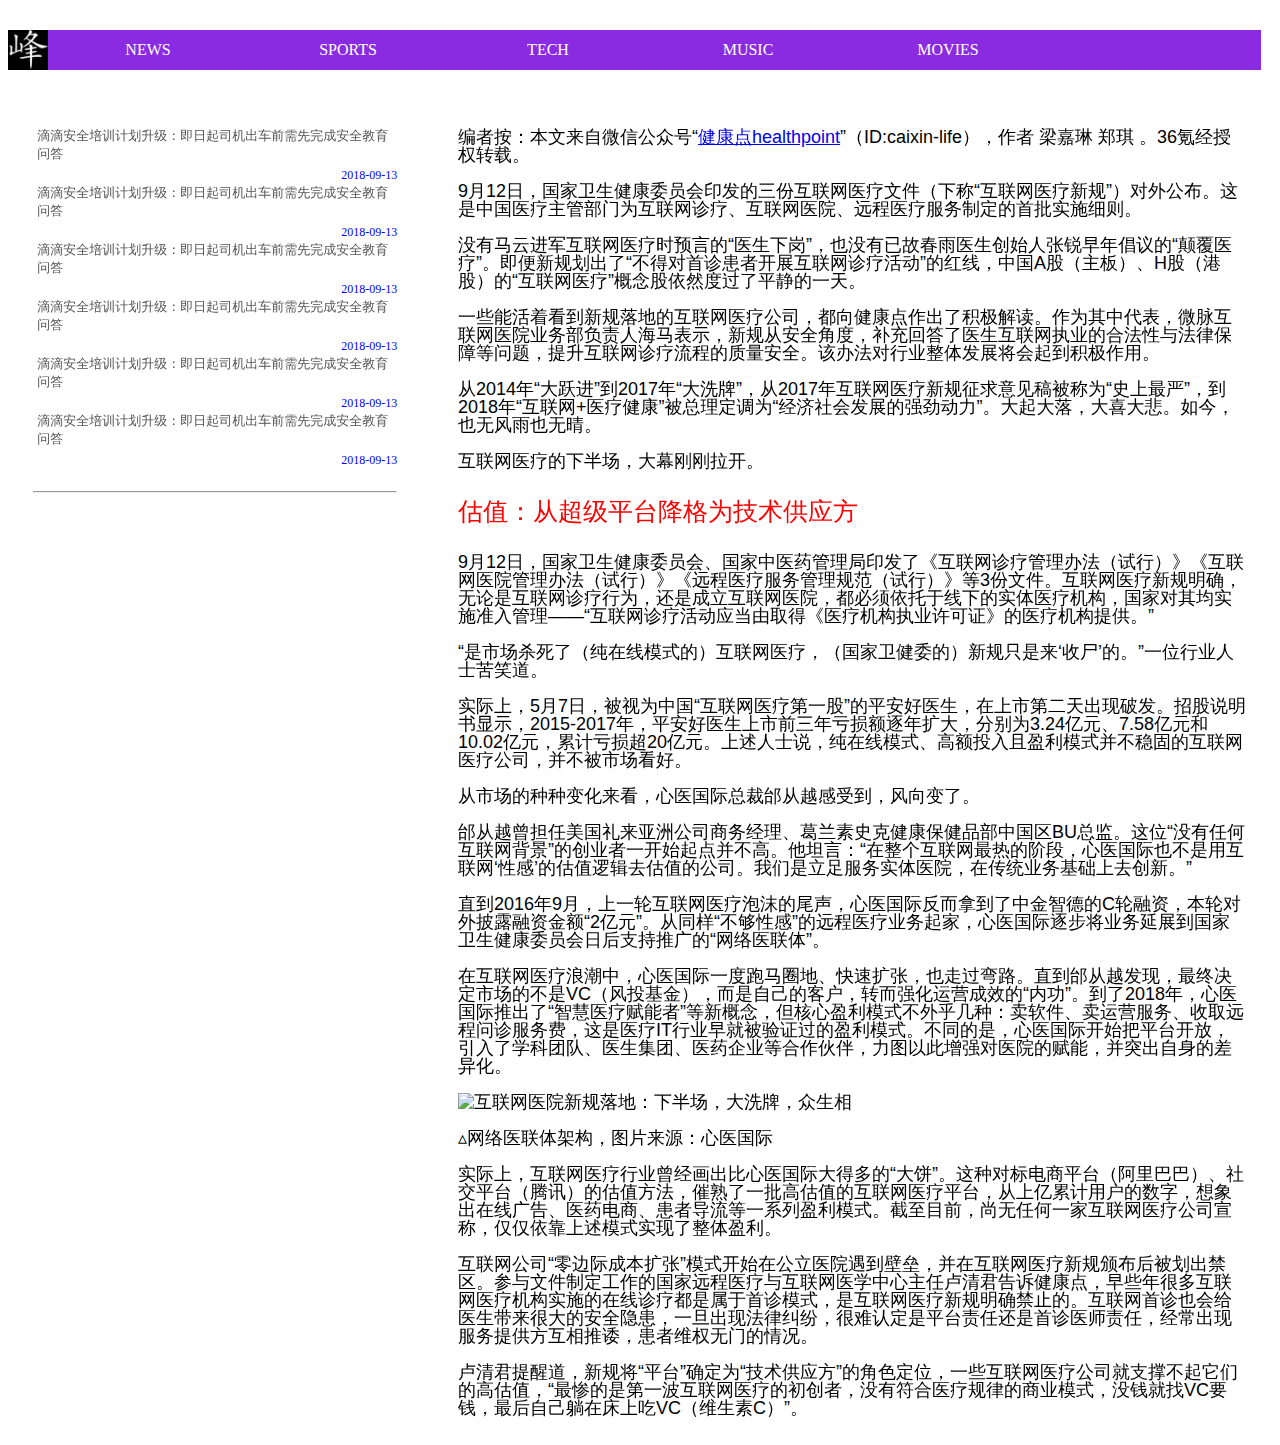
==== html/news.html @ c8e41f2d "郑老师，你好： 这是今天的代码，跟罗老师写的有所差别，我不知道对不对，效果看起来是差不多的，另外代码的注释部分为明天视频内容，我没有看视频，写不出来，你可以不用理会注释部分" ====
<!DOCTYPE html>
<html>
	<head>
		<meta charset="utf-8" />
		<meta name="viewport" content="width=device-width, initial-scale=1">
		<title>News_Web</title>
		
		<link rel="stylesheet" type="text/css" href="../css/main.css"/>
		<link rel="stylesheet" type="text/css" href="../css/index.css"/>
	</head>
	<body>
		<div id="container">   
			<!-- container 容器 -->
			<div id="head">
				<!-- 头 -->
				<div id="head_logo">
					<img src="../img/123.jpg" >
				</div>
				
				<div id="head_navigation">
					<ul>
						<li><a href="#">NEWS</a></li>
						<li><a href="#">SPORTS</a></li>
						<li><a href="#">TECH</a></li>
						<li><a href="#">MUSIC</a></li>
						<li><a href="#">MOVIES</a></li>
					</ul>
				</div>
			</div>
			
			<div id="middle">
				<!-- 中间部分 -->
				<div id="middle_left">
					<p>滴滴安全培训计划升级：即日起司机出车前需先完成安全教育问答</p>
					<time class="time"><a href="#">2018-09-13</a></time>
					<p>滴滴安全培训计划升级：即日起司机出车前需先完成安全教育问答</p>
					<time class="time"><a href="#">2018-09-13</a></time>
					<p>滴滴安全培训计划升级：即日起司机出车前需先完成安全教育问答</p>
					<time class="time"><a href="#">2018-09-13</a></time>
					<p>滴滴安全培训计划升级：即日起司机出车前需先完成安全教育问答</p>
					<time class="time"><a href="#">2018-09-13</a></time>
					<p>滴滴安全培训计划升级：即日起司机出车前需先完成安全教育问答</p>
					<time class="time"><a href="#">2018-09-13</a></time>
					<p>滴滴安全培训计划升级：即日起司机出车前需先完成安全教育问答</p>
					<time class="time"><a href="#">2018-09-13</a></time>
					<br>
					<hr >
				</div>
				
				
				<div id="middle_rigth">
					<section class="textblock"><p>编者按：本文来自微信公众号“<a href="https://mp.weixin.qq.com/s/dNj3PciBPJvMDVRZddy7CA" target="_blank">健康点healthpoint</a>”（ID:caixin-life），作者&nbsp;梁嘉琳 郑琪 。36氪经授权转载。</p><p>9月12日，国家卫生健康委员会印发的三份互联网医疗文件（下称“互联网医疗新规”）对外公布。这是中国医疗主管部门为互联网诊疗、互联网医院、远程医疗服务制定的首批实施细则。</p><p>没有马云进军互联网医疗时预言的“医生下岗”，也没有已故春雨医生创始人张锐早年倡议的“颠覆医疗”。即便新规划出了“不得对首诊患者开展互联网诊疗活动”的红线，中国A股（主板）、H股（港股）的“互联网医疗”概念股依然度过了平静的一天。</p><p>一些能活着看到新规落地的互联网医疗公司，都向健康点作出了积极解读。作为其中代表，微脉互联网医院业务部负责人海马表示，新规从安全角度，补充回答了医生互联网执业的合法性与法律保障等问题，提升互联网诊疗流程的质量安全。该办法对行业整体发展将会起到积极作用。</p><p>从2014年“大跃进”到2017年“大洗牌”，从2017年互联网医疗新规征求意见稿被称为“史上最严”，到2018年“互联网+医疗健康”被总理定调为“经济社会发展的强劲动力”。大起大落，大喜大悲。如今，也无风雨也无晴。</p><p>互联网医疗的下半场，大幕刚刚拉开。</p><h3><span>估值：从超级平台降格为技术供应方</span></h3><p>9月12日，国家卫生健康委员会、国家中医药管理局印发了《互联网诊疗管理办法（试行）》《互联网医院管理办法（试行）》《远程医疗服务管理规范（试行）》等3份文件。互联网医疗新规明确，无论是互联网诊疗行为，还是成立互联网医院，都必须依托于线下的实体医疗机构，国家对其均实施准入管理——“互联网诊疗活动应当由取得《医疗机构执业许可证》的医疗机构提供。”</p><p>“是市场杀死了（纯在线模式的）互联网医疗，（国家卫健委的）新规只是来‘收尸’的。”一位行业人士苦笑道。</p><p>实际上，5月7日，被视为中国“互联网医疗第一股”的平安好医生，在上市第二天出现破发。招股说明书显示，2015-2017年，平安好医生上市前三年亏损额逐年扩大，分别为3.24亿元、7.58亿元和10.02亿元，累计亏损超20亿元。上述人士说，纯在线模式、高额投入且盈利模式并不稳固的互联网医疗公司，并不被市场看好。</p><p>从市场的种种变化来看，心医国际总裁邰从越感受到，风向变了。</p><p>邰从越曾担任美国礼来亚洲公司商务经理、葛兰素史克健康保健品部中国区BU总监。这位“没有任何互联网背景”的创业者一开始起点并不高。他坦言：“在整个互联网最热的阶段，心医国际也不是用互联网‘性感’的估值逻辑去估值的公司。我们是立足服务实体医院，在传统业务基础上去创新。”</p><p>直到2016年9月，上一轮互联网医疗泡沫的尾声，心医国际反而拿到了中金智德的C轮融资，本轮对外披露融资金额“2亿元”。从同样“不够性感”的远程医疗业务起家，心医国际逐步将业务延展到国家卫生健康委员会日后支持推广的“网络医联体”。</p><p>在互联网医疗浪潮中，心医国际一度跑马圈地、快速扩张，也走过弯路。直到邰从越发现，最终决定市场的不是VC（风投基金），而是自己的客户，转而强化运营成效的“内功”。到了2018年，心医国际推出了“智慧医疗赋能者”等新概念，但核心盈利模式不外乎几种：卖软件、卖运营服务、收取远程问诊服务费，这是医疗IT行业早就被验证过的盈利模式。不同的是，心医国际开始把平台开放，引入了学科团队、医生集团、医药企业等合作伙伴，力图以此增强对医院的赋能，并突出自身的差异化。</p><p><span class="load-html-img loaded"><img alt="互联网医院新规落地：下半场，大洗牌，众生相" data-img-size-val="1056,493" style="width: 720px; height: auto;" \="" onload="loadHtmlImg(this)" src="https://pic.36krcnd.com/201809/13083857/4oi0r7vrgtce7yb9!1200"></span></p><p class="img-desc">▵网络医联体架构，图片来源：心医国际</p><p>实际上，互联网医疗行业曾经画出比心医国际大得多的“大饼”。这种对标电商平台（阿里巴巴）、社交平台（腾讯）的估值方法，催熟了一批高估值的互联网医疗平台，从上亿累计用户的数字，想象出在线广告、医药电商、患者导流等一系列盈利模式。截至目前，尚无任何一家互联网医疗公司宣称，仅仅依靠上述模式实现了整体盈利。</p><p>互联网公司“零边际成本扩张”模式开始在公立医院遇到壁垒，并在互联网医疗新规颁布后被划出禁区。参与文件制定工作的国家远程医疗与互联网医学中心主任卢清君告诉健康点，早些年很多互联网医疗机构实施的在线诊疗都是属于首诊模式，是互联网医疗新规明确禁止的。互联网首诊也会给医生带来很大的安全隐患，一旦出现法律纠纷，很难认定是平台责任还是首诊医师责任，经常出现服务提供方互相推诿，患者维权无门的情况。</p><p>卢清君提醒道，新规将“平台”确定为“技术供应方”的角色定位，一些互联网医疗公司就支撑不起它们的高估值，“最惨的是第一波互联网医疗的初创者，没有符合医疗规律的商业模式，没钱就找VC要钱，最后自己躺在床上吃VC（维生素C）”。</p>
				</div>
				
			</div>
			<!-- 
			<div id="foot">
				<!-- 尾部 -->
				
				<!-- <div id="foot_a" > -->
					<!-- <h2 class="h">产品和服务</h2> -->
					<!-- <div class="foot_left"> -->
							<!-- <img src="../img/123.jpg" alt=""> -->
							<!-- <p class="title">code158俱乐部</p> -->
							<!-- <p class="des">0风险转行</p> -->
					<!-- </div> -->
					<!-- <div class="foot_left"> -->
							<!-- <img src="../img/123.jpg" alt=""> -->
							<!-- <p class="title">code158俱乐部</p> -->
							<!-- <p class="des">0风险转行</p> -->
					<!-- </div> -->
					<!-- <div class="foot_left"> -->
							<!-- <img src="../img/123.jpg" alt=""> -->
							<!-- <p class="title">code158俱乐部</p> -->
							<!-- <p class="des">0风险转行</p> -->
					<!-- </div> -->
				<!-- </div> -->
				
				<!-- <h3 class="h">code158俱乐部</h3> -->
			<!-- </div> -->
		</div>
	</body>
</html>
---- css/main.css ----
#body{
	background-color: #ffffff;
	font-size: 15px;
	line-height: 20px;
	margin: 0px;
}

h1,h2,h3,h4,h5,h6,p,span{
    font-family: PingFang SC,Lantinghei SC,Helvetica Neue,Helvetica,Arial,Microsoft YaHei,\\5FAE\8F6F\96C5\9ED1,STHeitiSC-Light,simsun,\\5B8B\4F53,WenQuanYi Zen Hei,WenQuanYi Micro Hei,"sans-serif";
}

#head{
	width: 100%;
	height: 60px;
	margin: 20px auto;
}

#head_logo{
	float: left;
}

#head_logo img{
	width: 40px;
	height: 40px;
	margin: 10px 0px;
}

#head_navigation{
	float: left;
	width: 96%;
}
#head_navigation ul{
	width: 100%;
    list-style-type: none;
    padding:0px;
    margin: 10px 0px;
    height: 40px;
    float: left;
    background-color: blueviolet;
}

#head_navigation li{
	float: left;
}
#head_navigation a{
	text-align: center;
	background-color: blueviolet;
	color: white;
	display: block;
	width: 200px;
	height: 40px;
	line-height: 40px;
	text-decoration: none;
}
#head_navigation a:hover{
	color: blueviolet;
	background-color: white;
}
---- css/index.css ----
#middle{
	width: 96%;
	height: 42%;
	margin: 20px auto;
}

#middle_left{
	width: 30%;
	float: left;
	margin: 10px auto;
	height: 42%;
}
#middle_left p{
	padding: 4px;
	font-size: 13px;
	color: #555555;
}
#middle_left a{
	text-decoration: none;
	color: blue;
	font-size: 12px;
}
#middle_left .time{
	float: right;
	margin-top: -15px;
}

#middle_rigth{
	width: 65%;
	float: right;
	height: 42%;
	margin: 10px auto;
	/* background-color: red; */
}
#middle_rigth p{
	padding: 0px;
	font-size: 18px;
	line-height: 18px;
	color: black;
}
#middle_rigth h1,h2,h3,h4,h5{
	color: red;
	font-size: 25px;
	
}/* 
#font{
	float: left;
	width: 100%;
	height: 300px;
	background-color: rgb(34, 37, 44);
}
#foot_a{
	float: left;
}
.foot_left img{
	width: 40px;
	height: 40px;
} */
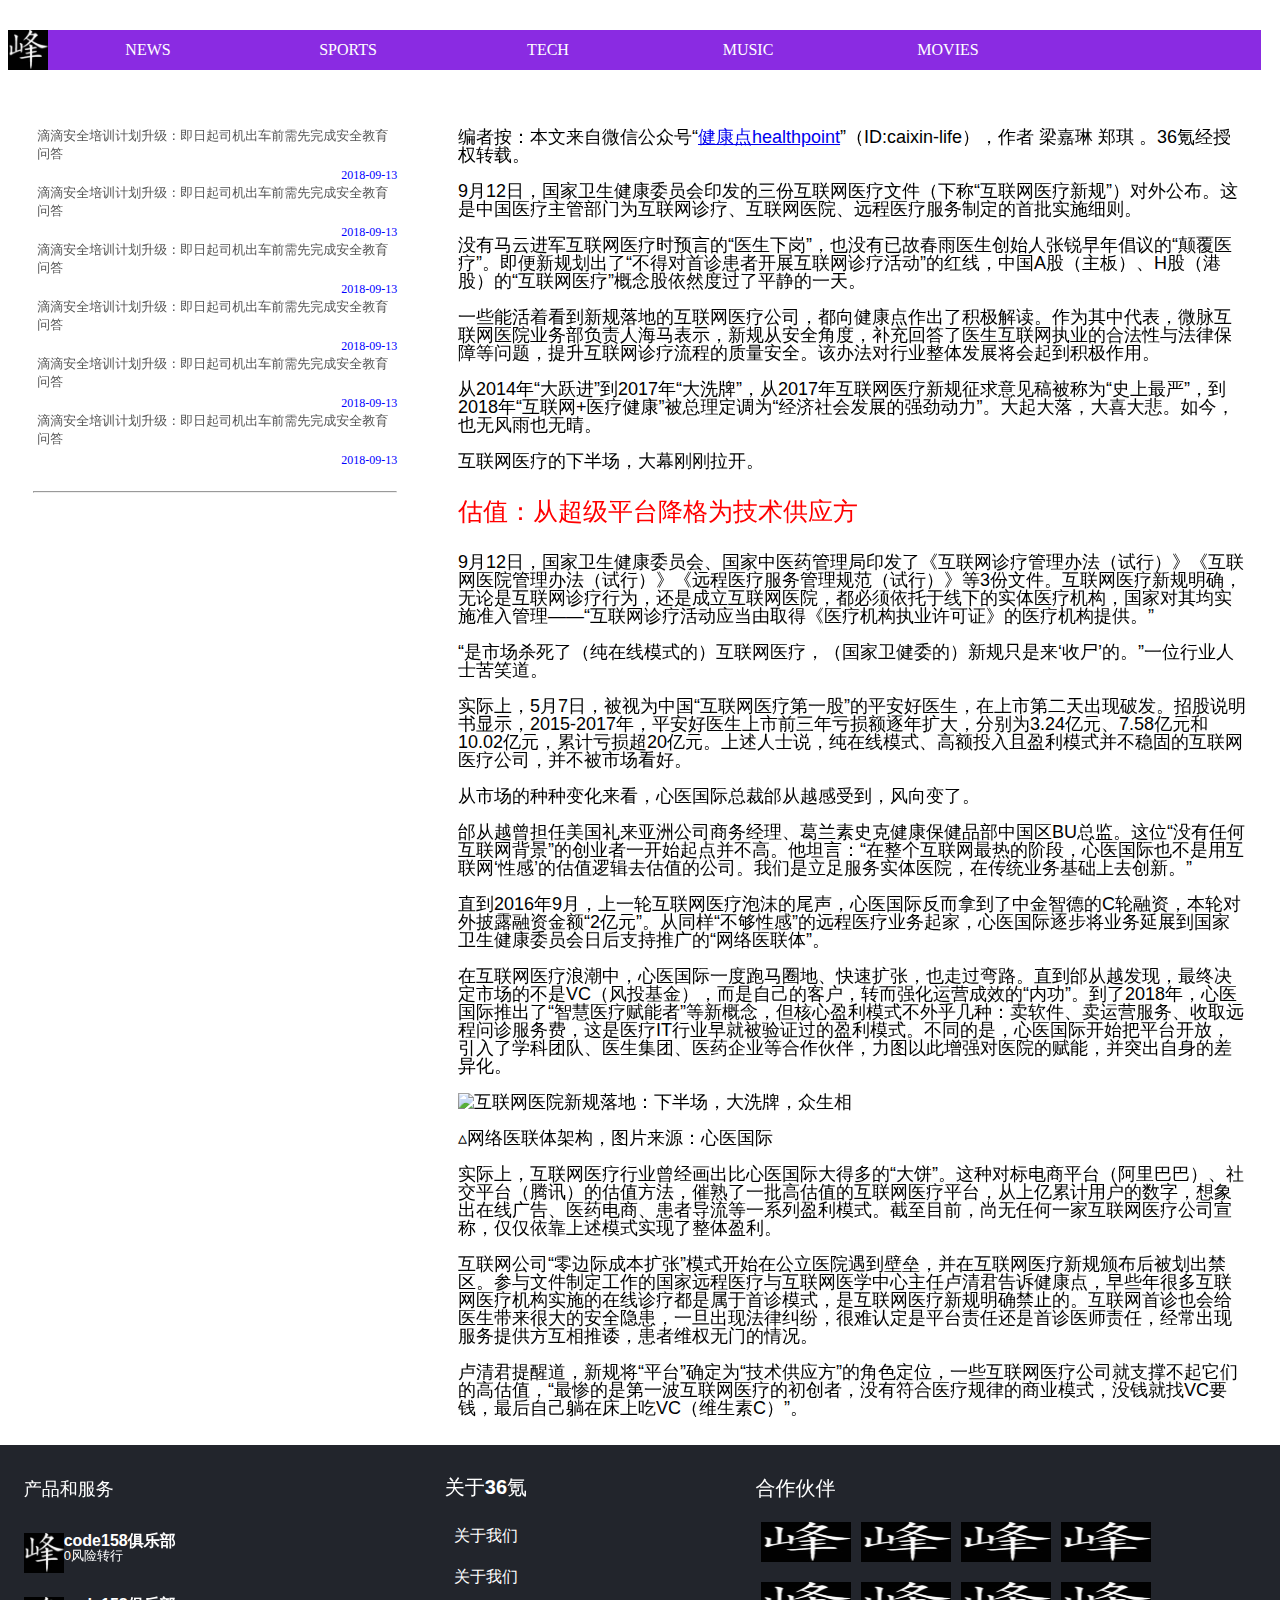
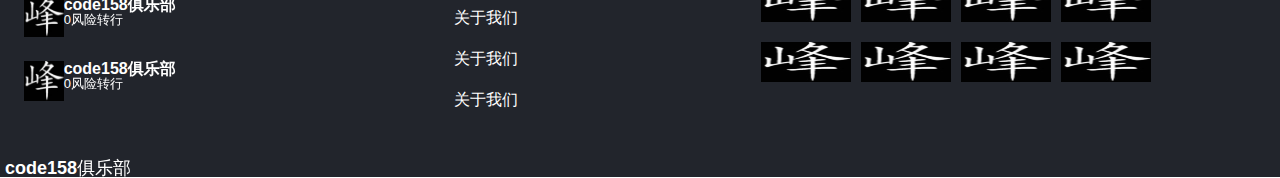
==== commit d078f4b2: "郑老师，你好： 这是今天的代码，周天来了再请教，打字不太好说" ====
--- a/html/news.html
+++ b/html/news.html
@@ -53,31 +53,112 @@
 				</div>
 				
 			</div>
-			<!-- 
+			
+			<div class="clear"></div>
+			
 			<div id="foot">
 				<!-- 尾部 -->
+				<div id="foot_a" >
+					
+					<div id="">
+						<h2 class="h">产品和服务</h2>
+					</div>
 				
-				<!-- <div id="foot_a" > -->
-					<!-- <h2 class="h">产品和服务</h2> -->
-					<!-- <div class="foot_left"> -->
-							<!-- <img src="../img/123.jpg" alt=""> -->
-							<!-- <p class="title">code158俱乐部</p> -->
-							<!-- <p class="des">0风险转行</p> -->
-					<!-- </div> -->
-					<!-- <div class="foot_left"> -->
-							<!-- <img src="../img/123.jpg" alt=""> -->
-							<!-- <p class="title">code158俱乐部</p> -->
-							<!-- <p class="des">0风险转行</p> -->
-					<!-- </div> -->
-					<!-- <div class="foot_left"> -->
-							<!-- <img src="../img/123.jpg" alt=""> -->
-							<!-- <p class="title">code158俱乐部</p> -->
-							<!-- <p class="des">0风险转行</p> -->
-					<!-- </div> -->
-				<!-- </div> -->
+					<div class="foot_left">
+							<img src="../img/123.jpg" alt="">
+							<p class="title">code158俱乐部</p>
+							<p class="des">0风险转行</p>
+					</div>
+					<div class="foot_left">
+							<img src="../img/123.jpg" alt="">
+							<p class="title">code158俱乐部</p>
+							<p class="des">0风险转行</p>
+					</div>
+					<div class="foot_left">
+							<img src="../img/123.jpg" alt="">
+							<p class="title">code158俱乐部</p>
+							<p class="des">0风险转行</p>
+					</div>
+					
+				</div>
 				
-				<!-- <h3 class="h">code158俱乐部</h3> -->
-			<!-- </div> -->
+				
+				<div id="foot_b">
+					
+					<div id="">
+						<h1>关于36氪</h1>
+					</div>
+					
+					<div id="">
+						<ul>
+							<li><a href="#">关于我们</a></li>
+							<li><a href="#">关于我们</a></li>
+							<li><a href="#">关于我们</a></li>
+							<li><a href="#">关于我们</a></li>
+							<li><a href="#">关于我们</a></li>
+						</ul>
+					</div>
+					
+				</div>
+				
+				
+				<div id="foot_c">
+					
+					<div>
+						<h1>合作伙伴</h1>
+					</div>
+					
+					<div id="foot_c_a">
+						
+						<a href="#">
+							<img src="../img/123.jpg" >
+						</a>
+						<a href="#">
+							<img src="../img/123.jpg" >
+						</a>
+						<a href="#">
+							<img src="../img/123.jpg" >
+						</a>
+						<a href="#">
+							<img src="../img/123.jpg" >
+						</a>
+						<a href="#">
+							<img src="../img/123.jpg" >
+						</a>
+						<a href="#">
+							<img src="../img/123.jpg" >
+						</a>
+						<a href="#">
+							<img src="../img/123.jpg" >
+						</a>
+						<a href="#">
+							<img src="../img/123.jpg" >
+						</a>
+						<a href="#">
+							<img src="../img/123.jpg" >
+						</a>
+						<a href="#">
+							<img src="../img/123.jpg" >
+						</a>
+						<a href="#">
+							<img src="../img/123.jpg" >
+						</a>
+						<a href="#">
+							<img src="../img/123.jpg" >
+						</a>
+					</div>
+					
+			
+					<div>
+						
+					</div>
+				</div>
+				
+				<div class="clear">	</div>
+					<div id="">
+						<h3 class="h3">code158俱乐部</h3>
+					</div>
+				
 		</div>
 	</body>
 </html>--- a/css/main.css
+++ b/css/main.css
@@ -55,4 +55,132 @@
 #head_navigation a:hover{
 	color: blueviolet;
 	background-color: white;
-}+}
+
+
+.clear{
+    clear:both;
+}
+
+#foot{
+	margin: 0px -10px;
+	color: #FFFFFF;
+	height: 300px;
+	background-color: rgb(34, 37, 44);
+}
+#foot img{
+	width: 40px;
+	height: 40px;
+	float: left;
+}
+#foot_a{
+	width: 30%;
+	float: left;
+	margin-left: 2%;
+	margin-top: 20px;
+	margin-bottom: 20px;
+}
+#foot_a h2{
+	font-size: 18px;
+	
+}
+.foot_left{
+}
+.foot_left img{
+	float: left;
+	width: 40px;
+	height: 40px;
+}
+#foot_b{
+	width: 25%;
+	float: left;
+	/* margin-left: 2%; */
+	margin-top: 20px;
+	margin-bottom: 20px;
+	
+}
+#foot_c{
+	float: left;
+	width: 35%	;
+	margin-left: 2%;
+	margin-top: 20px;
+	margin-bottom: 20px;
+}
+#foot_c  img{
+	width: 90px;
+	height: 40px;
+	margin: 10px 5px;
+}
+#foot_c_a{
+	/* margin-top: 35px; */
+}
+#foot_c h1{
+	font-size: 20px;
+	height: 20px;
+	line-height: 20px;
+	/* margin-top: ; */
+	/* padding-top: 10px; */
+}
+.h{
+	font-size: 18px;
+	height: 18px;
+	line-height: 18px;
+	color: #FFFFFF;
+	
+}
+.h3{
+		background-color: rgb(34, 37, 44);
+	
+	margin: -13px;
+	padding: 20px;
+	padding-bottom: 0px;
+	color: #FFFFFF;
+	height: 18px;
+	line-height: 18px;
+	font-size: 18px;
+	/* float: left; */
+}
+#foot #foot_a h2{
+	/* margin-left: 30px; */
+	/* padding-top: 20px; */
+}
+.foot_left{
+	margin-top: 35px;
+	/* margin-left: 30px; */
+}
+.title{
+	font-size: 16px;
+	font-weight: 900;
+	height: 16px;
+	line-height: 16px;
+	margin: 0px;
+}
+.des{
+	font-size: 13px;
+	font-weight: 100;
+	height: 13px;
+	line-height: 13px;
+	margin: 0px;
+}
+
+#foot_b h1{
+	font-size: 20px;
+	height: 18px;
+	line-height: 18px;
+	padding-left: 18px;
+	margin-left: 18px;
+}
+#foot_b li a{
+	text-decoration: none;
+	color: #FFFFFF;
+}
+
+#foot_b li{
+	list-style: none;
+	margin: 10px 0px;
+	padding: 5px;
+}
+
+#foot_b ul{
+	margin-top: 25px;
+}
--- a/css/index.css
+++ b/css/index.css
@@ -42,17 +42,4 @@
 	color: red;
 	font-size: 25px;
 	
-}/* 
-#font{
-	float: left;
-	width: 100%;
-	height: 300px;
-	background-color: rgb(34, 37, 44);
-}
-#foot_a{
-	float: left;
-}
-.foot_left img{
-	width: 40px;
-	height: 40px;
-} */+}